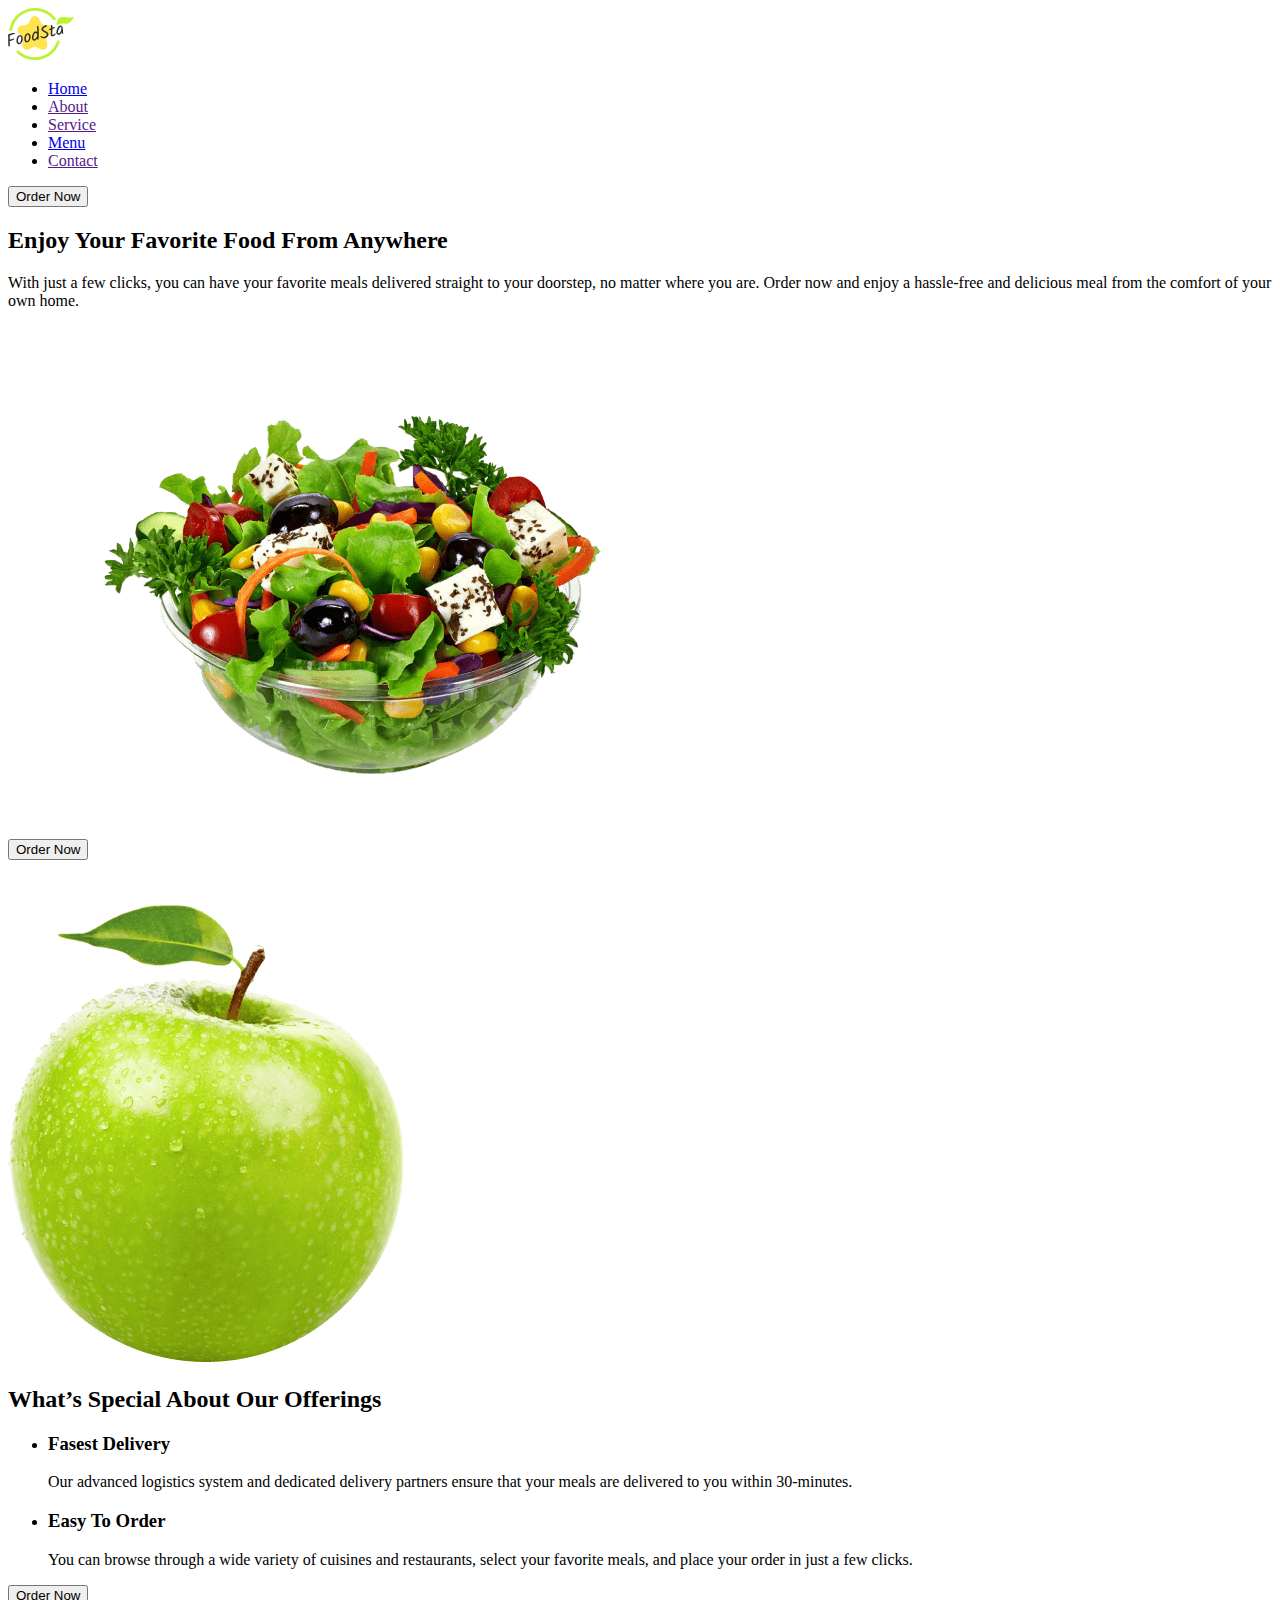
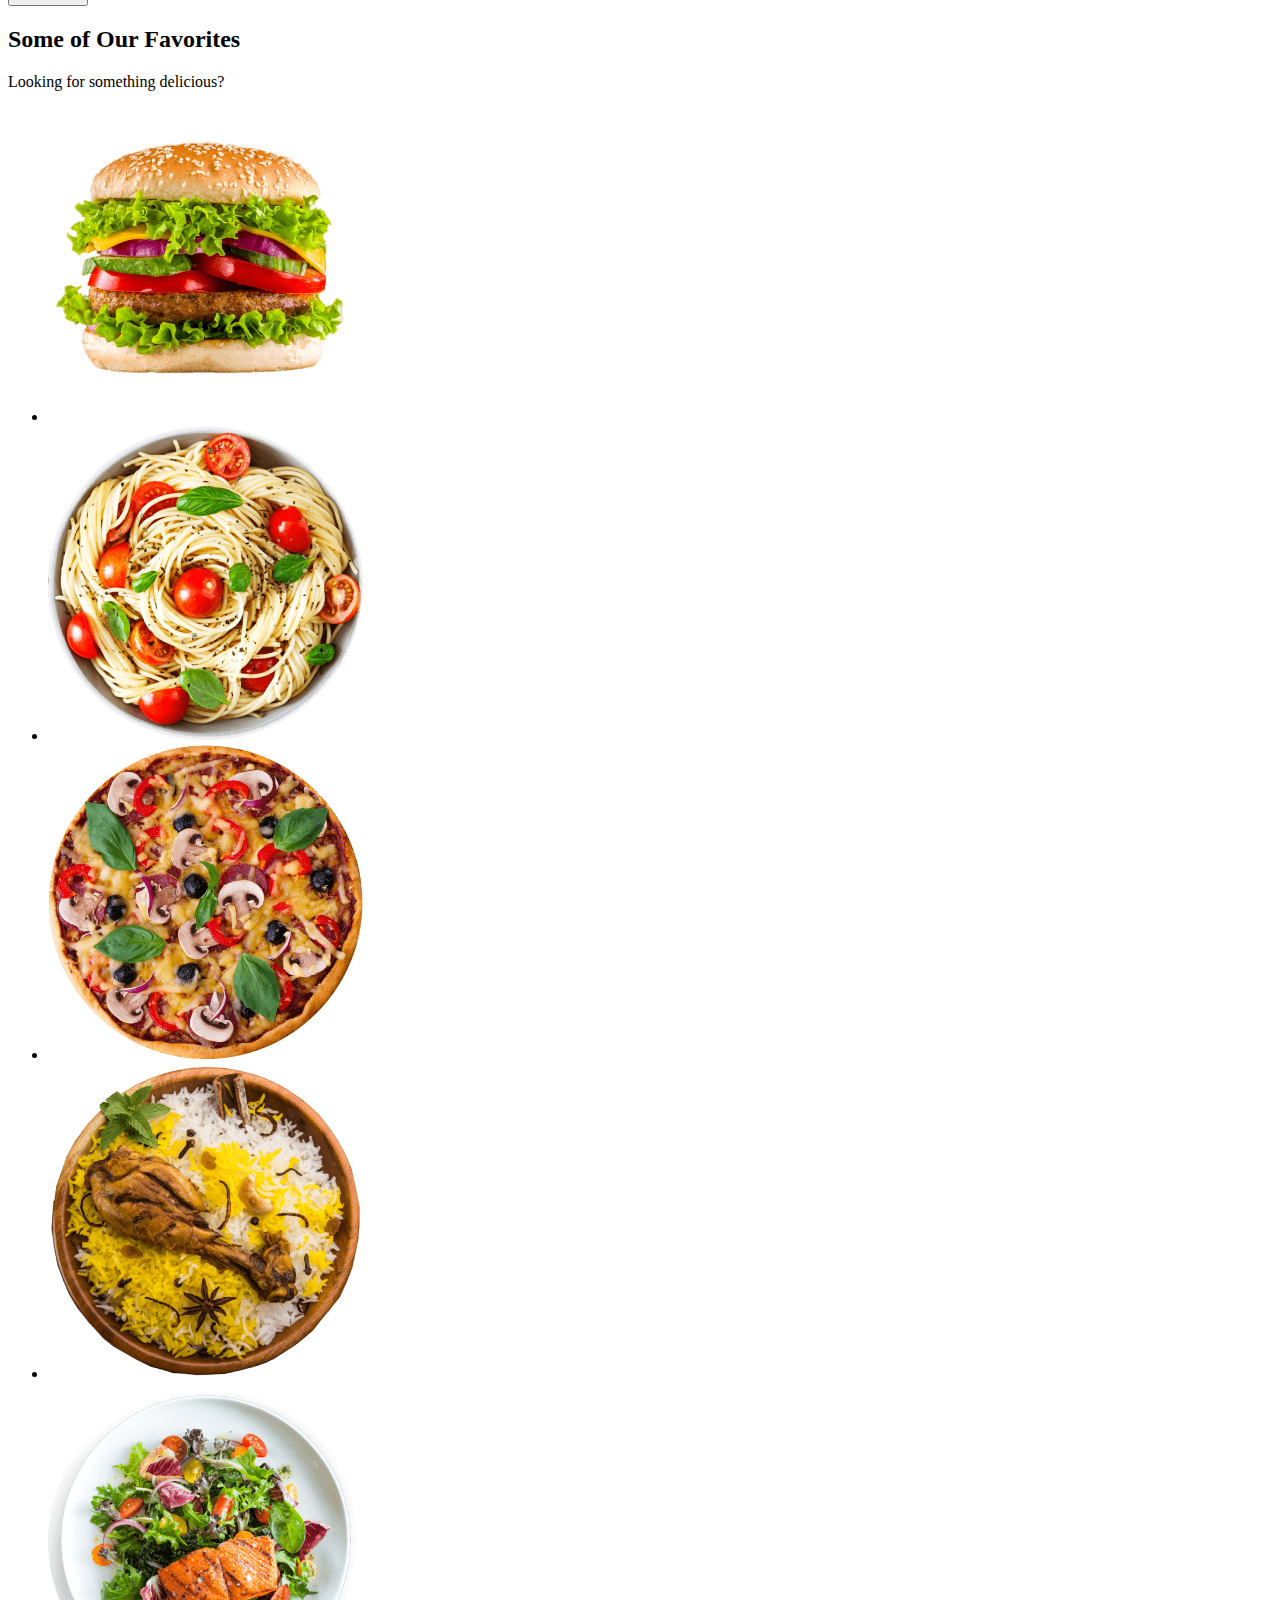
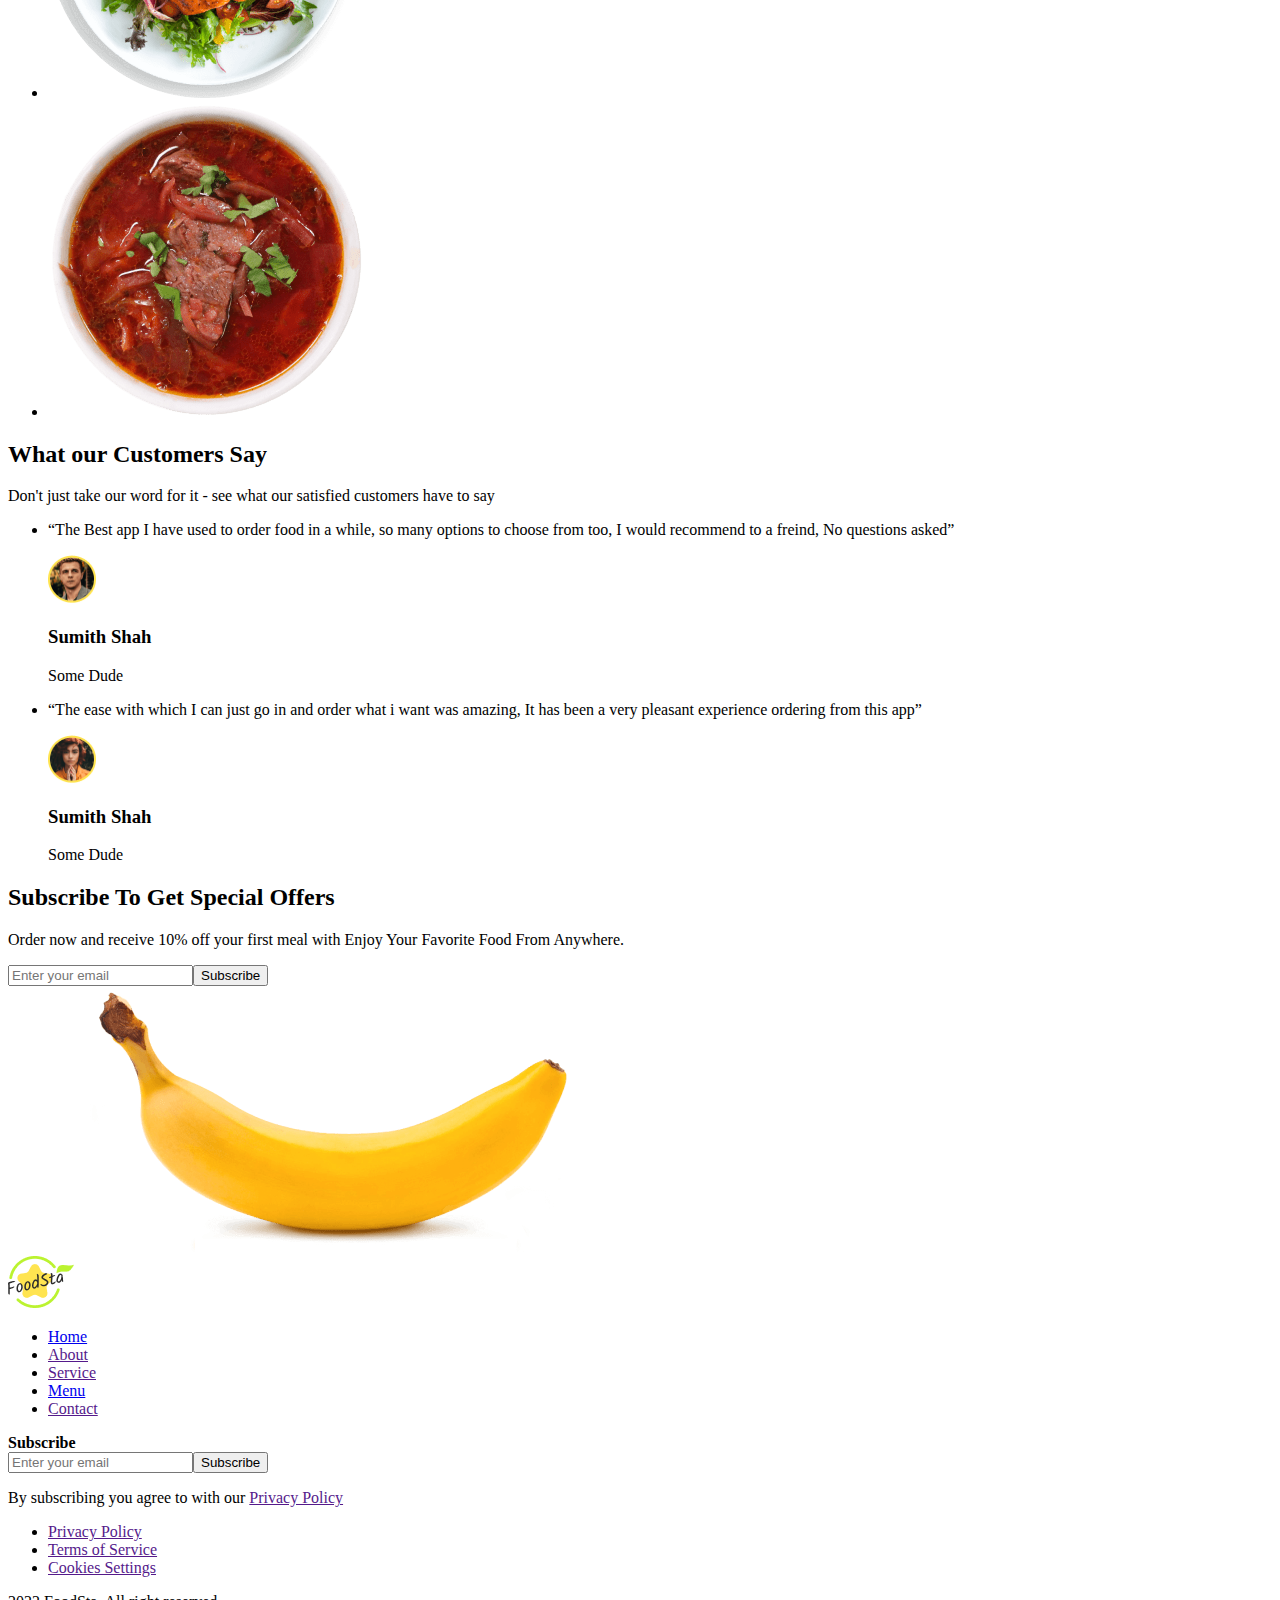
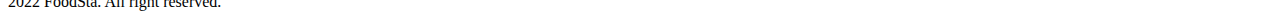
==== index.html @ 4f79caa2 "first commit" ====
<!DOCTYPE html>
<html lang="en">
  <head>
    <meta charset="UTF-8" />
    <meta name="viewport" content="width=device-width, initial-scale=1.0" />
    <title>Document</title>
  </head>
  <body>
    <header>
      <a href="./index.html"
        ><img
          src="./img/Vector-min.png"
          alt="food-sta-logo"
          width="66"
          height="52"
      /></a>
      <nav>
        <ul>
          <li><a href="./index.html">Home</a></li>
          <li><a href="">About</a></li>
          <li><a href="">Service</a></li>
          <li><a href="./menu.html">Menu</a></li>
          <li><a href="">Contact</a></li>
        </ul>
      </nav>
      <button type="button">Order Now</button>
    </header>
    <main>
      <section>
        <h2>Enjoy Your Favorite Food From Anywhere</h2>
        <p>
          With just a few clicks, you can have your favorite meals delivered
          straight to your doorstep, no matter where you are. Order now and
          enjoy a hassle-free and delicious meal from the comfort of your own
          home.
        </p>
        <button type="button">Order Now</button>
        <img src="./img/pngwing.png" alt="salat" width="528" height="528" />
      </section>
      <section>
        <img src="./img/apple-min.png" alt="apple" width="396" height="502" />
        <h2>What’s Special About Our Offerings</h2>
        <ul>
          <li>
            <h3>Fasest Delivery</h3>
            <p>
              Our advanced logistics system and dedicated delivery partners
              ensure that your meals are delivered to you within 30-minutes.
            </p>
          </li>
          <li>
            <h3>Easy To Order</h3>
            <p>
              You can browse through a wide variety of cuisines and restaurants,
              select your favorite meals, and place your order in just a few
              clicks.
            </p>
          </li>
        </ul>
        <button type="button">Order Now</button>
      </section>
      <section>
        <h2>Some of Our Favorites</h2>
        <p>Looking for something delicious?</p>
        <ul>
          <li>
            <img
              src="./img/gamburger-min.png"
              alt="gamburger"
              width="315"
              height="315"
            />
          </li>
          <li>
            <img
              src="./img/Pasta-min.png"
              alt="pasta"
              width="315"
              height="315"
            />
          </li>
          <li>
            <img
              src="./img/pizza-min.png"
              alt="pizza"
              width="315"
              height="315"
            />
          </li>
          <li>
            <img
              src="./img/chicken-min.png"
              alt="chicken"
              width="315"
              height="315"
            />
          </li>
          <li>
            <img
              src="./img/salat-min.png"
              alt="salat"
              width="315"
              height="315"
            />
          </li>
          <li>
            <img
              src="./img/borshch-min.png"
              alt="borshch"
              width="315"
              height="315"
            />
          </li>
        </ul>
      </section>
      <section>
        <h2>What our Customers Say</h2>
        <p>
          Don't just take our word for it - see what our satisfied customers
          have to say
        </p>
        <ul>
          <li>
            <p>
              “The Best app I have used to order food in a while, so many
              options to choose from too, I would recommend to a freind, No
              questions asked”
            </p>
            <img
              src="./img/Ellipse-9-min.png"
              alt="Sumith Shah"
              width="48"
              height="48"
            />
            <h3>Sumith Shah</h3>
            <p>Some Dude</p>
          </li>
          <li>
            <p>
              “The ease with which I can just go in and order what i want was
              amazing, It has been a very pleasant experience ordering from this
              app”
            </p>
            <img
              src="./img/Ellipse-10-min.png"
              alt="Sumith Shah"
              width="48"
              height="48"
            />
            <h3>Sumith Shah</h3>
            <p>Some Dude</p>
          </li>
        </ul>
      </section>
      <section>
        <h2>Subscribe To Get Special Offers</h2>
        <p>
          Order now and receive 10% off your first meal with Enjoy Your Favorite
          Food From Anywhere.
        </p>
        <form>
          <input type="email" placeholder="Enter your email" /><button
            type="submit"
          >
            Subscribe
          </button>
        </form>
        <img src="./img/banan-min.png" alt="banan" width="608" height="266" />
      </section>
      <footer>
        <a href="./index.html"
          ><img
            src="./img/Vector-min.png"
            alt="food-sta-logo"
            width="66"
            height="52"
        /></a>
        <ul>
          <li><a href="./index.html">Home</a></li>
          <li><a href="">About</a></li>
          <li><a href="">Service</a></li>
          <li><a href="./menu.html">Menu</a></li>
          <li><a href="">Contact</a></li>
        </ul>
        <strong>Subscribe</strong>
        <form>
          <input type="email" placeholder="Enter your email" /><button
            type="submit"
          >
            Subscribe
          </button>
        </form>
        <p>
          By subscribing you agree to with our <a href="">Privacy Policy</a>
        </p>
        <ul>
          <li><a href="">Privacy Policy</a></li>
          <li><a href="">Terms of Service</a></li>
          <li><a href="">Cookies Settings</a></li>
        </ul>
        <p>2022 FoodSta. All right reserved.</p>
      </footer>
    </main>
  </body>
</html>
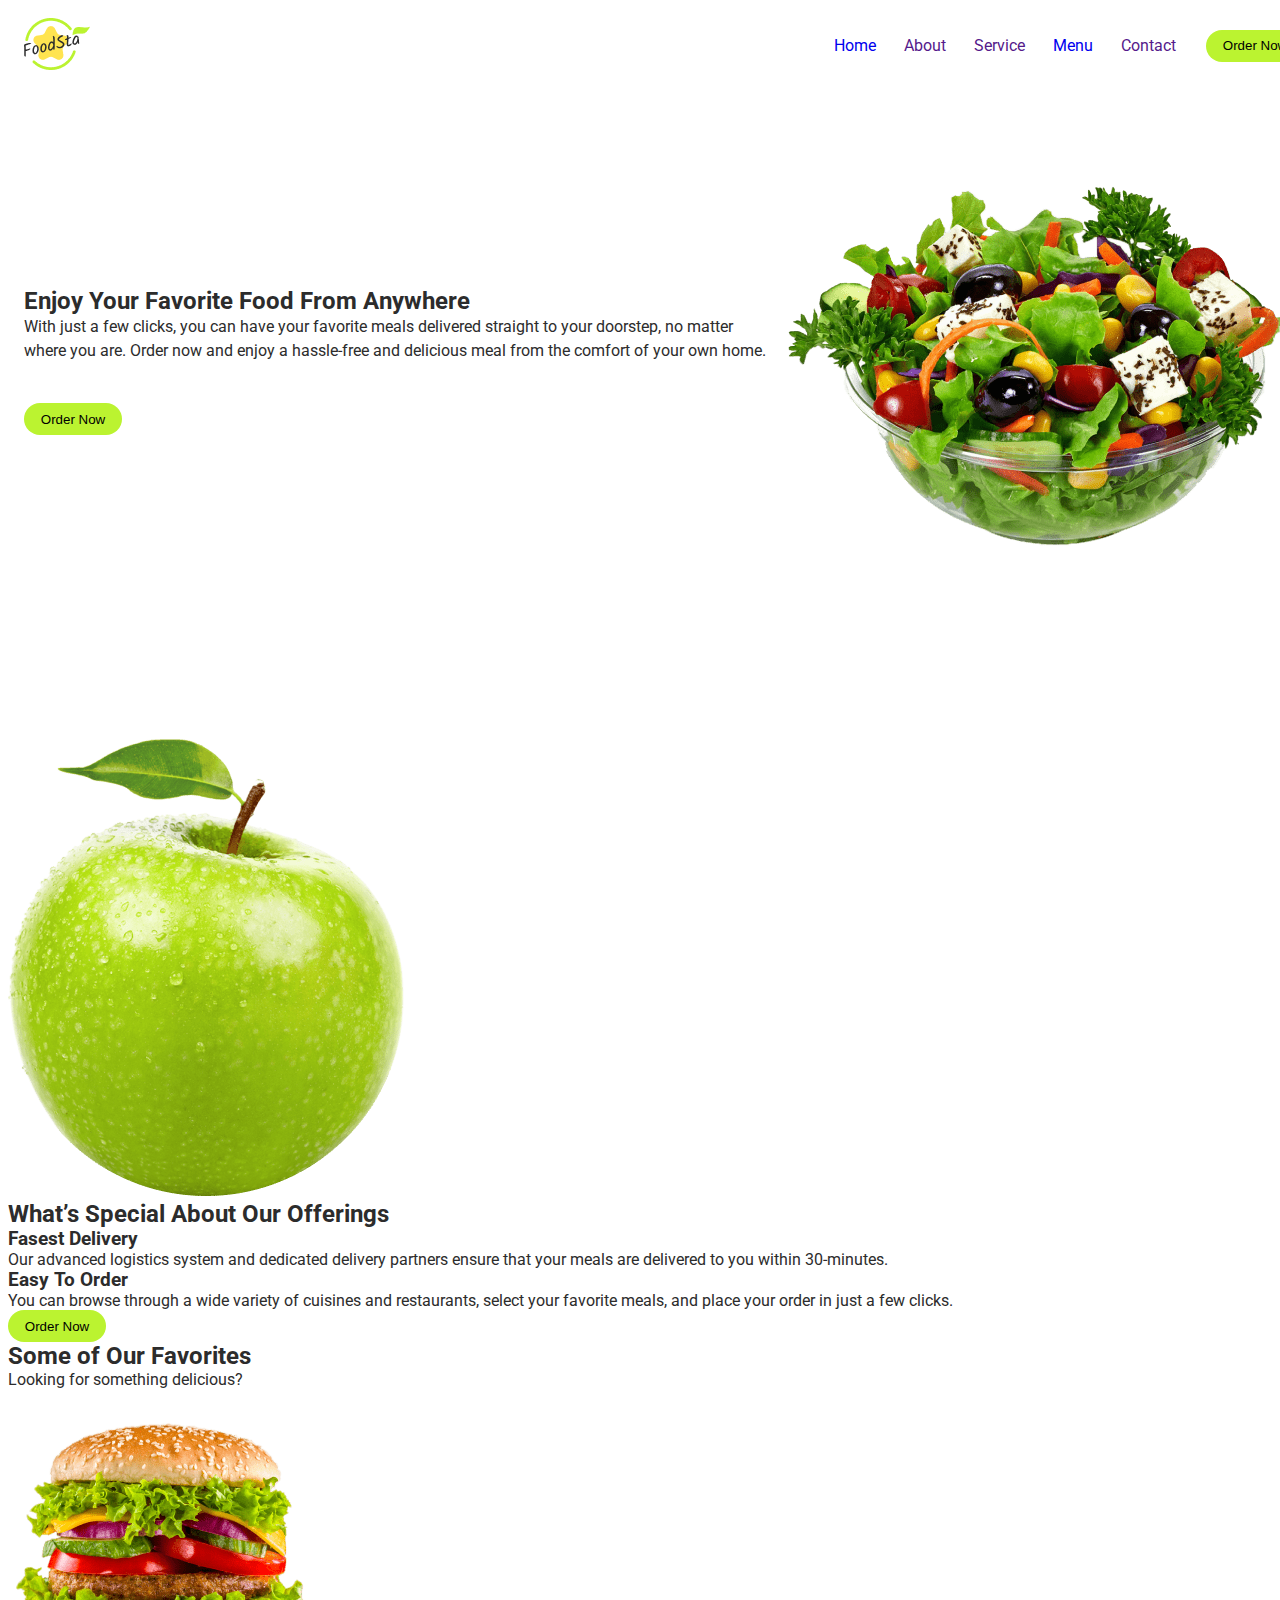
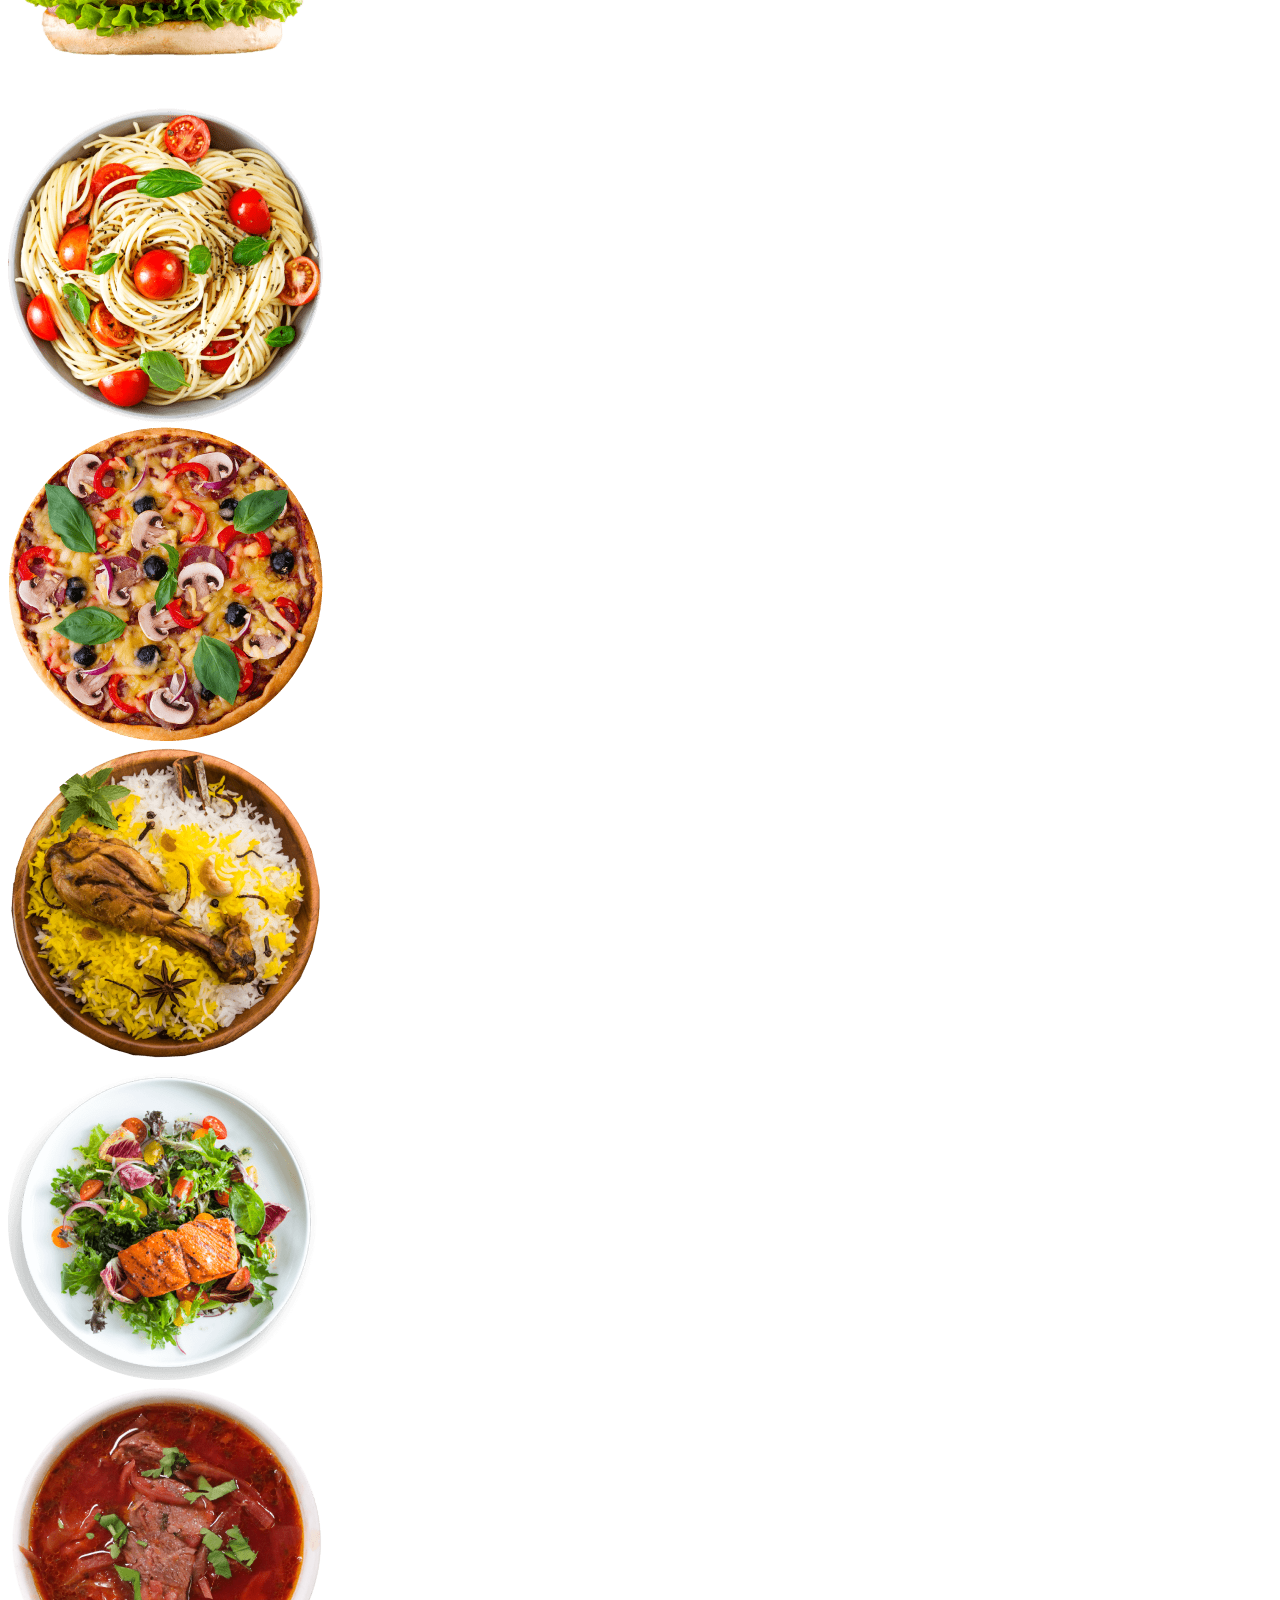
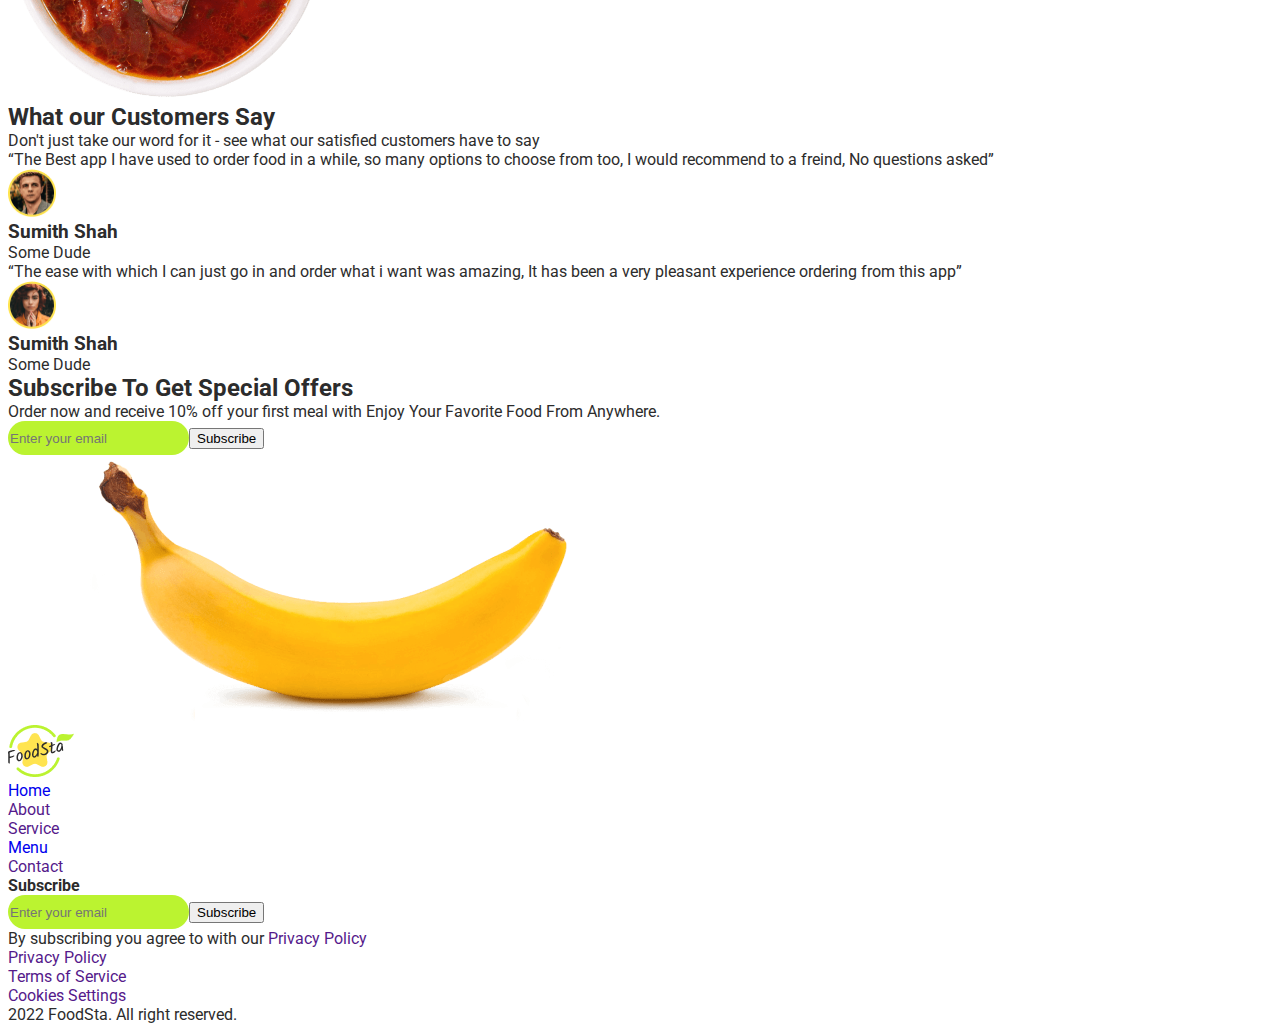
==== commit 37088118: "fix" ====
--- a/index.html
+++ b/index.html
@@ -4,37 +4,58 @@
     <meta charset="UTF-8" />
     <meta name="viewport" content="width=device-width, initial-scale=1.0" />
     <title>Document</title>
+    <link rel="preconnect" href="https://fonts.googleapis.com" />
+    <link rel="preconnect" href="https://fonts.gstatic.com" crossorigin />
+    <link
+      href="https://fonts.googleapis.com/css2?family=Roboto:wght@400;500;700&display=swap"
+      rel="stylesheet"
+    />
+    <link
+      rel="stylesheet"
+      href="https://cdnjs.cloudflare.com/ajax/libs/modern-normalize/2.0.0/modern-normalize.min.css"
+      integrity="sha512-4xo8blKMVCiXpTaLzQSLSw3KFOVPWhm/TRtuPVc4WG6kUgjH6J03IBuG7JZPkcWMxJ5huwaBpOpnwYElP/m6wg=="
+      crossorigin="anonymous"
+      referrerpolicy="no-referrer"
+    />
+    <link rel="stylesheet" href="./css/styles.css" />
   </head>
   <body>
     <header>
-      <a href="./index.html"
-        ><img
-          src="./img/Vector-min.png"
-          alt="food-sta-logo"
-          width="66"
-          height="52"
-      /></a>
-      <nav>
-        <ul>
-          <li><a href="./index.html">Home</a></li>
-          <li><a href="">About</a></li>
-          <li><a href="">Service</a></li>
-          <li><a href="./menu.html">Menu</a></li>
-          <li><a href="">Contact</a></li>
-        </ul>
-      </nav>
-      <button type="button">Order Now</button>
+      <div class="container header-container">
+        <a href="./index.html" class="logo"
+          ><img
+            src="./img/Vector-min.png"
+            alt="food-sta-logo"
+            width="66"
+            height="52"
+        /></a>
+        <nav class="nav">
+          <ul class="nav-list">
+            <li><a class="nav-links" href="./index.html">Home</a></li>
+            <li><a class="nav-links" href="">About</a></li>
+            <li><a class="nav-links" href="">Service</a></li>
+            <li><a class="nav-links" href="./menu.html">Menu</a></li>
+            <li><a class="nav-links" href="">Contact</a></li>
+          </ul>
+        </nav>
+        <button type="button" class="main-button" data-modal-open>Order Now</button>
+      </div>
     </header>
     <main>
-      <section>
-        <h2>Enjoy Your Favorite Food From Anywhere</h2>
-        <p>
+      <section class="hero">
+        <div class="container hero-container">
+          <div class="hero-wrapper">
+        <h2 class="hero-title">Enjoy Your Favorite Food From Anywhere</h2>
+        <p class="hero-text">
           With just a few clicks, you can have your favorite meals delivered
           straight to your doorstep, no matter where you are. Order now and
           enjoy a hassle-free and delicious meal from the comfort of your own
           home.
         </p>
-        <button type="button">Order Now</button>
+        <button type="button" class="main-button" data-modal-open>
+          Order Now
+        </button>
+      </div>
         <img src="./img/pngwing.png" alt="salat" width="528" height="528" />
       </section>
       <section>
@@ -57,7 +78,8 @@
             </p>
           </li>
         </ul>
-        <button type="button">Order Now</button>
+        <button type="button" class="main-button">Order Now</button>
+      </div>
       </section>
       <section>
         <h2>Some of Our Favorites</h2>
@@ -159,11 +181,11 @@
           Food From Anywhere.
         </p>
         <form>
-          <input type="email" placeholder="Enter your email" /><button
-            type="submit"
-          >
-            Subscribe
-          </button>
+          <input
+            type="email"
+            placeholder="Enter your email"
+            class="main-button"
+          /><button type="submit">Subscribe</button>
         </form>
         <img src="./img/banan-min.png" alt="banan" width="608" height="266" />
       </section>
@@ -184,11 +206,11 @@
         </ul>
         <strong>Subscribe</strong>
         <form>
-          <input type="email" placeholder="Enter your email" /><button
-            type="submit"
-          >
-            Subscribe
-          </button>
+          <input
+            type="email"
+            placeholder="Enter your email"
+            class="main-button"
+          /><button type="submit">Subscribe</button>
         </form>
         <p>
           By subscribing you agree to with our <a href="">Privacy Policy</a>
@@ -200,6 +222,32 @@
         </ul>
         <p>2022 FoodSta. All right reserved.</p>
       </footer>
+      <div class="backdrop" data-modal>
+        <div class="modal">
+          <button class="modal-close-btn" type="button" data-modal-close>
+            <svg width="11" height="11">
+              <use href="./img/icons.svg#close"></use>
+            </svg>
+          </button>
+          <p class="modal-title">Order Form</p>
+          <form action="">
+            <div class="modal-input-wrap">
+              <lable for="user-name" class="lable-form">Name</lable>
+              <input id="user-name" type="text" class="input-form" placeholder="Your name">
+            </div>
+            <div class="modal-input-wrap">
+              <lable for="user-tel" class="lable-form">Phone number</lable>
+              <input id="user-tel" type="tel" class="input-form" placeholder="+38(0_ _) _ _ _   _ _   _ _">
+            </div>
+            <div class="modal-input-wraper">
+              <lable for="user-email" class="lable-form">E-mail</lable>
+              <input id="user-email" type="email" class="input-form" placeholder="example@gmail.com">
+            </div>
+            <button type="submit" class="modal-btn">Send</button>
+          </form>
+        </div>
+      </div>
     </main>
+    <script src="./js/modal.js"></script>
   </body>
 </html>
--- a/css/styles.css
+++ b/css/styles.css
@@ -0,0 +1,183 @@
+body {
+  font-family: "Roboto", sans-serif;
+  color: #2c2c2c;
+  background-color: #ffffff;
+}
+
+.main-button {
+  cursor: pointer;
+  border-radius: 30px;
+  min-width: 98px;
+  height: 32px;
+  background-color: #bbf330;
+  border: none;
+  font-weight: 500;
+}
+
+.main-button:hover,
+.main-button:focus {
+  background-color: var(--accent-color-second);
+}
+
+ul {
+  list-style: none;
+  margin: 0;
+  padding: 0;
+}
+
+a {
+  text-decoration: none;
+}
+
+h1,
+h2,
+h3,
+p {
+  margin: 0;
+}
+
+.container {
+  width: 1280px;
+  padding: 0 16px;
+  margin: 0 auto;
+}
+
+.header-container {
+  display: flex;
+  align-items: center;
+}
+
+.nav-list {
+  display: flex;
+  gap: 28px;
+}
+
+.logo {
+  margin-right: auto;
+}
+
+.nav-links {
+  padding: 28px 0;
+  display: block;
+}
+
+.nav {
+  margin-right: 30px;
+}
+
+.hero {
+  padding-top: 14px;
+  padding-bottom: 69px;
+}
+
+.hero-container {
+  display: flex;
+  align-items: center;
+  justify-content: space-between;
+}
+
+.hero-wrapper {
+  max-width: 511;
+}
+
+.hero-title {
+}
+
+.hero-text {
+  line-height: 1.5;
+  margin-bottom: 40px;
+}
+
+.backdrop {
+  width: 100%;
+  height: 100%;
+  position: fixed;
+  top: 0;
+  left: 0;
+  background: rgba(94, 99, 99, 0.7);
+  opacity: 0;
+  visibility: hidden;
+  pointer-events: none;
+}
+.modal {
+  border-radius: 30px;
+  width: 458px;
+  height: 449px;
+  box-shadow: 0 4px 4px 0 rgba(0, 0, 0, 0.06);
+  background: #ffe550;
+  padding: 32px;
+  position: absolute;
+  top: 50%;
+  left: 50%;
+  transform: translate(-50%, -50%);
+}
+
+.modal-close-btn {
+  position: absolute;
+  border-radius: 100%;
+  background-color: #fff;
+  box-shadow: 0 4px 4px 0 rgba(0, 0, 0, 0.06);
+  top: 12px;
+  right: 12px;
+  border: none;
+  cursor: pointer;
+  padding: 0;
+  line-height: 0;
+  width: 32px;
+  height: 32px;
+}
+
+.is-hidden {
+  opacity: 1;
+  visibility: visible;
+  pointer-events: auto;
+}
+
+.modal-title {
+  font-weight: 700;
+  font-size: 24px;
+  line-height: 1.2;
+  margin-bottom: 20px;
+  text-align: center;
+}
+.modal-input-wrap {
+  margin-bottom: 24px;
+}
+.lable-form {
+  font-weight: 500;
+  font-size: 16px;
+  line-height: 1.4;
+  margin-bottom: 2px;
+  display: block;
+  margin-left: 12px;
+}
+.input-form {
+  border: 1px solid rgba(18, 18, 18, 0.12);
+  border-radius: 30px;
+  width: 100%;
+  height: 48px;
+  box-shadow: inset 0 2px 4px 0 rgba(0, 0, 0, 0.15);
+  background: #fff;
+  padding-left: 12px;
+  outline: transparent;
+}
+.modal-btn {
+  border: 2px solid #7eb101;
+  border-radius: 30px;
+  min-width: 106px;
+  height: 40px;
+  margin-left: auto;
+  margin-right: auto;
+  display: block;
+  cursor: pointer;
+}
+
+.modal-btn:hover,
+.modal-btn:focus {
+  background-color: #bbf330;
+  border: 1px solid #7eb101;
+}
+
+.modal-input-wraper {
+  margin-bottom: 32px;
+}
